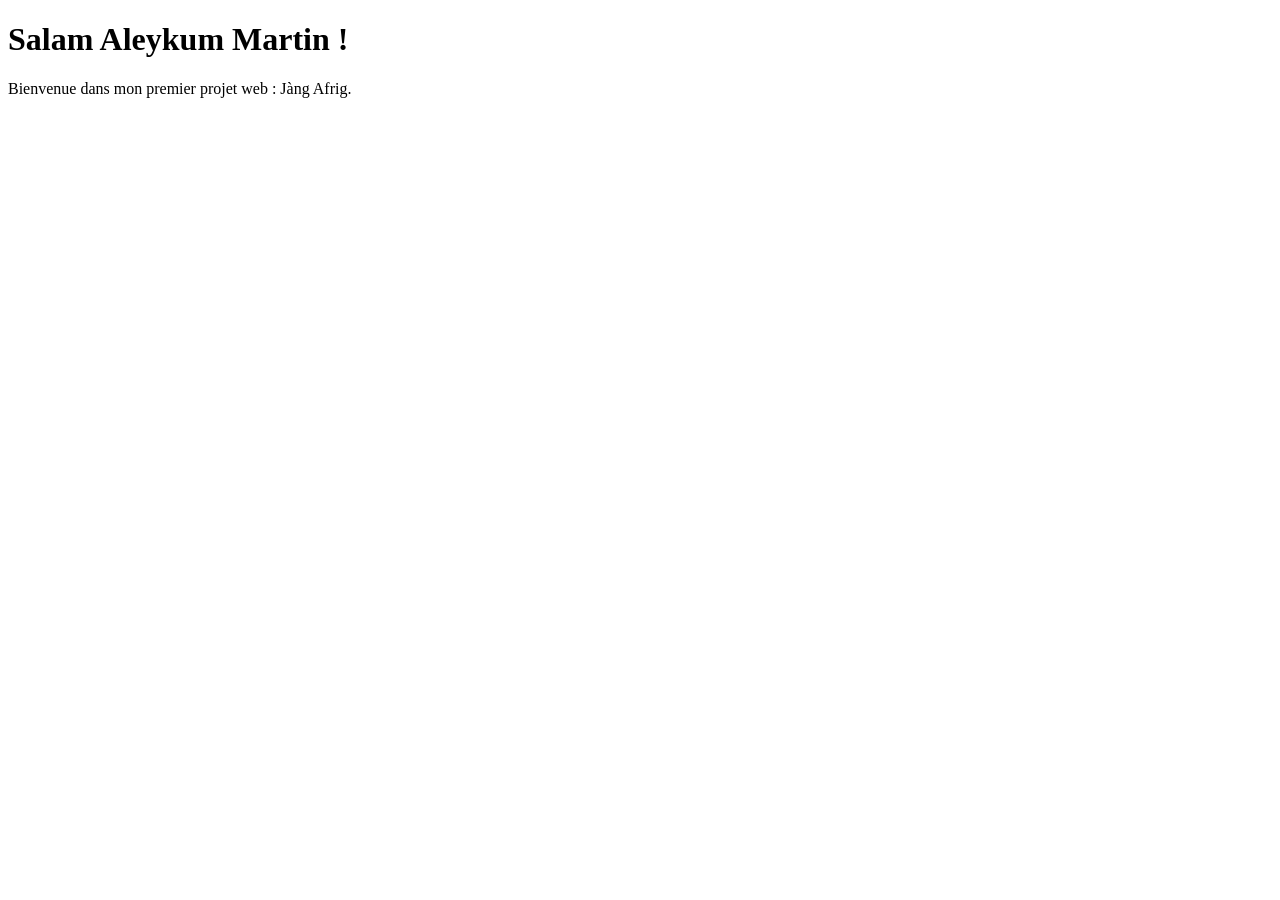
==== index.html @ 75e962ed "v0 : premier setup avec hello word" ====
<!DOCTYPE html>
<html lang="fr">
<head>
<meta charset="UTF-8">
<title>Hello Martin</title>
</head>
<body>
<h1>Salam Aleykum Martin !</h1>
<p>Bienvenue dans mon premier projet web : Jàng Afrig.</p>
</body>
</html>
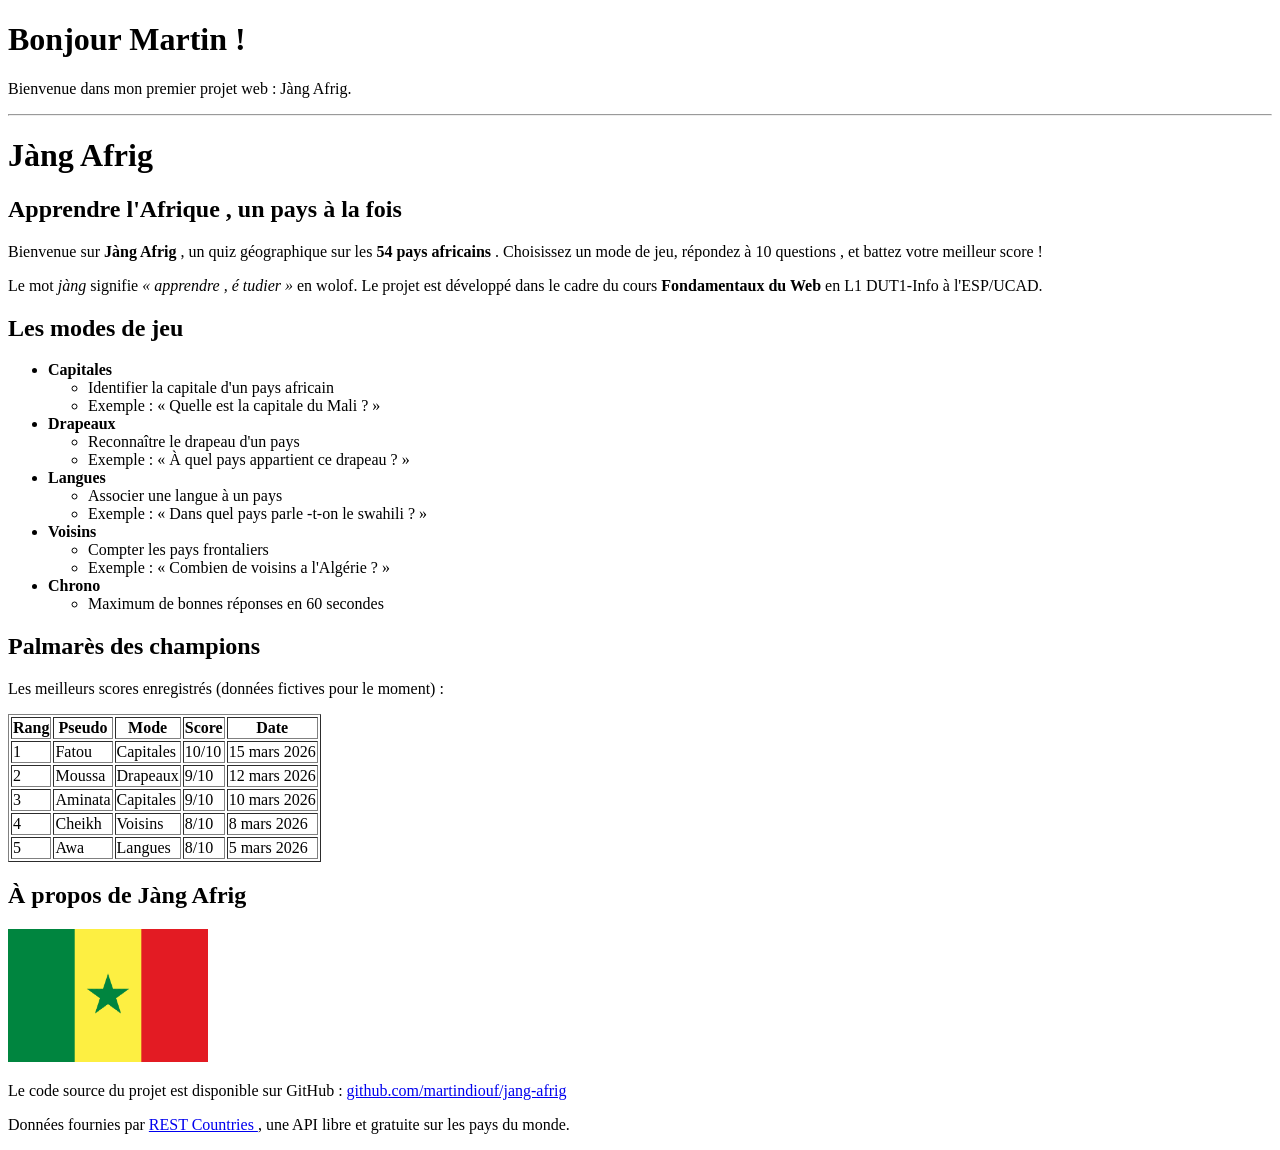
==== commit 714ce14f: "v0.1: page d'accueil HTML" ====
--- a/index.html
+++ b/index.html
@@ -5,7 +5,121 @@
 <title>Hello Martin</title>
 </head>
 <body>
-<h1>Salam Aleykum Martin !</h1>
+<h1>Bonjour Martin !</h1>
 <p>Bienvenue dans mon premier projet web : Jàng Afrig.</p>
+<hr>
+<h1>Jàng Afrig </h1>
+<h2>Apprendre l'Afrique , un pays à la fois </h2>
+<p>
+Bienvenue sur <strong >Jàng Afrig </strong >, un quiz géographique sur
+les
+<strong >54 pays africains </strong >. Choisissez un mode de jeu,
+répondez à
+10 questions , et battez votre meilleur score !
+</p>
+<p>Le mot <em>jàng</em> signifie <em>«&nbsp;apprendre , é
+tudier&nbsp;»</em>
+en wolof. Le projet est développé dans le cadre du cours
+<strong >Fondamentaux du Web </strong > en L1 DUT1-Info à l'ESP/UCAD.</p>
+    <h2>Les modes de jeu </h2>
+<ul>
+<li>
+<strong >Capitales </strong >
+<ul>
+<li>Identifier la capitale d'un pays africain </li>
+<li>Exemple : « Quelle est la capitale du Mali ? »</li>
+</ul>
+</li>
+<li>
+<strong >Drapeaux </strong >
+<ul>
+<li>Reconnaître le drapeau d'un pays </li>
+<li>Exemple : « À quel pays appartient ce drapeau ? »</li>
+</ul>
+</li>
+<li>
+<strong >Langues </strong >
+<ul>
+<li>Associer une langue à un pays </li>
+<li>Exemple : « Dans quel pays parle -t-on le swahili ? »</li>
+</ul>
+</li>
+<li>
+<strong >Voisins </strong >
+<ul>
+<li>Compter les pays frontaliers </li>
+<li>Exemple : « Combien de voisins a l'Algérie ? »</li>
+</ul>
+</li>
+<li>
+<strong >Chrono </strong >
+<ul>
+<li>Maximum de bonnes réponses en 60 secondes </li>
+</ul>
+</li>
+</ul>
+<h2>Palmarès des champions </h2>
+<p>Les meilleurs scores enregistrés (données fictives pour le moment)
+:</p>
+<table border="1">
+<tr>
+<th>Rang </th>
+<th>Pseudo </th>
+<th>Mode </th>
+<th>Score </th>
+<th>Date </th>
+</tr>
+<tr>
+<td>1</td>
+<td>Fatou </td>
+<td>Capitales </td>
+<td>10/10</td>
+<td>15 mars 2026</td>
+</tr>
+<tr>
+<td>2</td>
+<td>Moussa </td>
+<td>Drapeaux </td>
+<td>9/10</td>
+<td>12 mars 2026</td>
+</tr>
+<tr>
+<td>3</td>
+<td>Aminata </td>
+<td>Capitales </td>
+<td>9/10</td>
+<td>10 mars 2026</td>
+</tr>
+<tr>
+<td>4</td>
+<td>Cheikh </td>
+<td>Voisins </td>
+<td>8/10</td>
+<td>8 mars 2026</td>
+</tr>
+<tr>
+<td>5</td>
+<td>Awa </td>
+<td>Langues </td>
+<td>8/10</td>
+<td>5 mars 2026</td>
+</tr>
+</table >
+<h2>À propos de Jàng Afrig </h2>
+<p>
+<img src="images/drapeau.png" alt="Drapeau africain" width="200">
+</p>
+<p>
+Le code source du projet est disponible sur GitHub :
+<a href="https://github.com/martindiouf/jang-afrig.git">
+github.com/martindiouf/jang-afrig
+</a>
+</p>
+<p>
+Données fournies par
+<a href="https://restcountries.com">REST Countries </a>,
+une API libre et gratuite sur les pays du monde.
+</p>
+
 </body>
 </html>
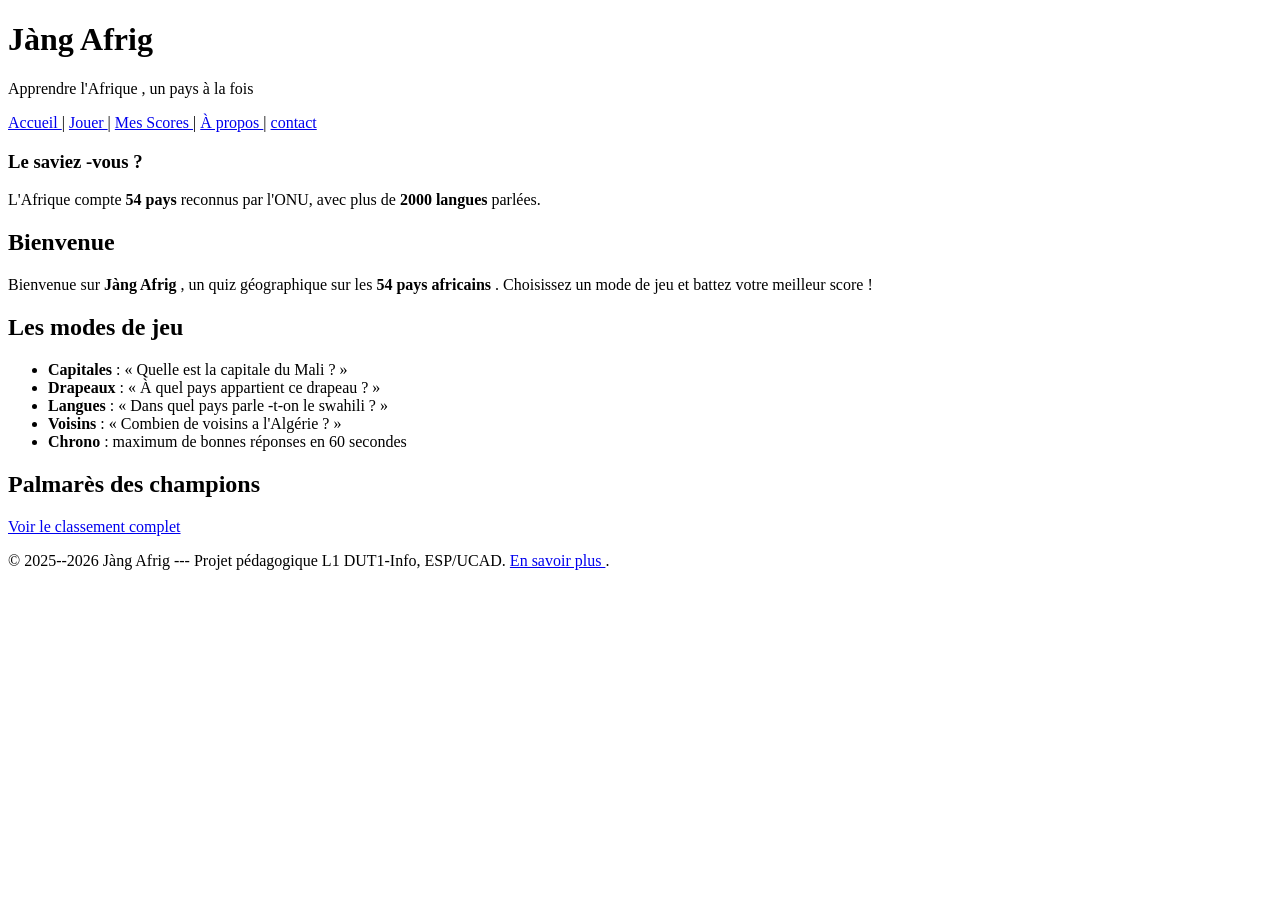
==== commit 7e7e40d5: "v0.2 : 5 pages HTML semantiques + formulaire" ====
--- a/index.html
+++ b/index.html
@@ -5,121 +5,62 @@
 <title>Hello Martin</title>
 </head>
 <body>
-<h1>Bonjour Martin !</h1>
-<p>Bienvenue dans mon premier projet web : Jàng Afrig.</p>
-<hr>
+<header >
 <h1>Jàng Afrig </h1>
-<h2>Apprendre l'Afrique , un pays à la fois </h2>
+<p>Apprendre l'Afrique , un pays à la fois </p>
+</header >
+<nav>
+<a href="index.html">Accueil </a> |
+<a href="quiz.html">Jouer </a> |
+<a href="scores.html">Mes Scores </a> |
+<a href="apropos.html">À propos </a> |
+<a href="contact.html">contact</a>
+</nav>
+<main>
+    <aside >
+<h3>Le saviez -vous ?</h3>
 <p>
-Bienvenue sur <strong >Jàng Afrig </strong >, un quiz géographique sur
-les
-<strong >54 pays africains </strong >. Choisissez un mode de jeu,
-répondez à
-10 questions , et battez votre meilleur score !
+L'Afrique compte <strong >54 pays </strong > reconnus par l'ONU,
+avec plus de <strong >2000 langues </strong > parlées.
 </p>
-<p>Le mot <em>jàng</em> signifie <em>«&nbsp;apprendre , é
-tudier&nbsp;»</em>
-en wolof. Le projet est développé dans le cadre du cours
-<strong >Fondamentaux du Web </strong > en L1 DUT1-Info à l'ESP/UCAD.</p>
-    <h2>Les modes de jeu </h2>
+</aside >
+<section >
+<h2>Bienvenue </h2>
+<p>
+Bienvenue sur <strong >Jàng Afrig </strong >, un quiz
+géographique sur les
+<strong >54 pays africains </strong >. Choisissez un mode de
+jeu et battez
+votre meilleur score !
+</p>
+</section >
+<section >
+<h2>Les modes de jeu </h2>
 <ul>
-<li>
-<strong >Capitales </strong >
-<ul>
-<li>Identifier la capitale d'un pays africain </li>
-<li>Exemple : « Quelle est la capitale du Mali ? »</li>
+<li><strong >Capitales </strong > : « Quelle est la capitale
+du Mali ? »</li>
+<li><strong >Drapeaux </strong > : « À quel pays appartient
+ce drapeau ? »</li>
+<li><strong >Langues </strong > : « Dans quel pays
+parle -t-on le swahili ? »</li>
+<li><strong >Voisins </strong > : « Combien de voisins a
+l'Algérie ? »</li>
+<li><strong >Chrono </strong > : maximum de bonnes réponses
+en 60 secondes </li>
 </ul>
-</li>
-<li>
-<strong >Drapeaux </strong >
-<ul>
-<li>Reconnaître le drapeau d'un pays </li>
-<li>Exemple : « À quel pays appartient ce drapeau ? »</li>
-</ul>
-</li>
-<li>
-<strong >Langues </strong >
-<ul>
-<li>Associer une langue à un pays </li>
-<li>Exemple : « Dans quel pays parle -t-on le swahili ? »</li>
-</ul>
-</li>
-<li>
-<strong >Voisins </strong >
-<ul>
-<li>Compter les pays frontaliers </li>
-<li>Exemple : « Combien de voisins a l'Algérie ? »</li>
-</ul>
-</li>
-<li>
-<strong >Chrono </strong >
-<ul>
-<li>Maximum de bonnes réponses en 60 secondes </li>
-</ul>
-</li>
-</ul>
+</section >
+<section >
 <h2>Palmarès des champions </h2>
-<p>Les meilleurs scores enregistrés (données fictives pour le moment)
-:</p>
-<table border="1">
-<tr>
-<th>Rang </th>
-<th>Pseudo </th>
-<th>Mode </th>
-<th>Score </th>
-<th>Date </th>
-</tr>
-<tr>
-<td>1</td>
-<td>Fatou </td>
-<td>Capitales </td>
-<td>10/10</td>
-<td>15 mars 2026</td>
-</tr>
-<tr>
-<td>2</td>
-<td>Moussa </td>
-<td>Drapeaux </td>
-<td>9/10</td>
-<td>12 mars 2026</td>
-</tr>
-<tr>
-<td>3</td>
-<td>Aminata </td>
-<td>Capitales </td>
-<td>9/10</td>
-<td>10 mars 2026</td>
-</tr>
-<tr>
-<td>4</td>
-<td>Cheikh </td>
-<td>Voisins </td>
-<td>8/10</td>
-<td>8 mars 2026</td>
-</tr>
-<tr>
-<td>5</td>
-<td>Awa </td>
-<td>Langues </td>
-<td>8/10</td>
-<td>5 mars 2026</td>
-</tr>
-</table >
-<h2>À propos de Jàng Afrig </h2>
+<p><a href="scores.html">Voir le classement complet </a></p>
+</section >
+</main>
+<footer >
 <p>
-<img src="images/drapeau.png" alt="Drapeau africain" width="200">
+&copy; 2025--2026 Jàng Afrig --- Projet pédagogique L1
+DUT1-Info, ESP/UCAD.
+<a href="apropos.html">En savoir plus </a>.
 </p>
-<p>
-Le code source du projet est disponible sur GitHub :
-<a href="https://github.com/martindiouf/jang-afrig.git">
-github.com/martindiouf/jang-afrig
-</a>
-</p>
-<p>
-Données fournies par
-<a href="https://restcountries.com">REST Countries </a>,
-une API libre et gratuite sur les pays du monde.
-</p>
-
+</footer >
 </body>
 </html>
+
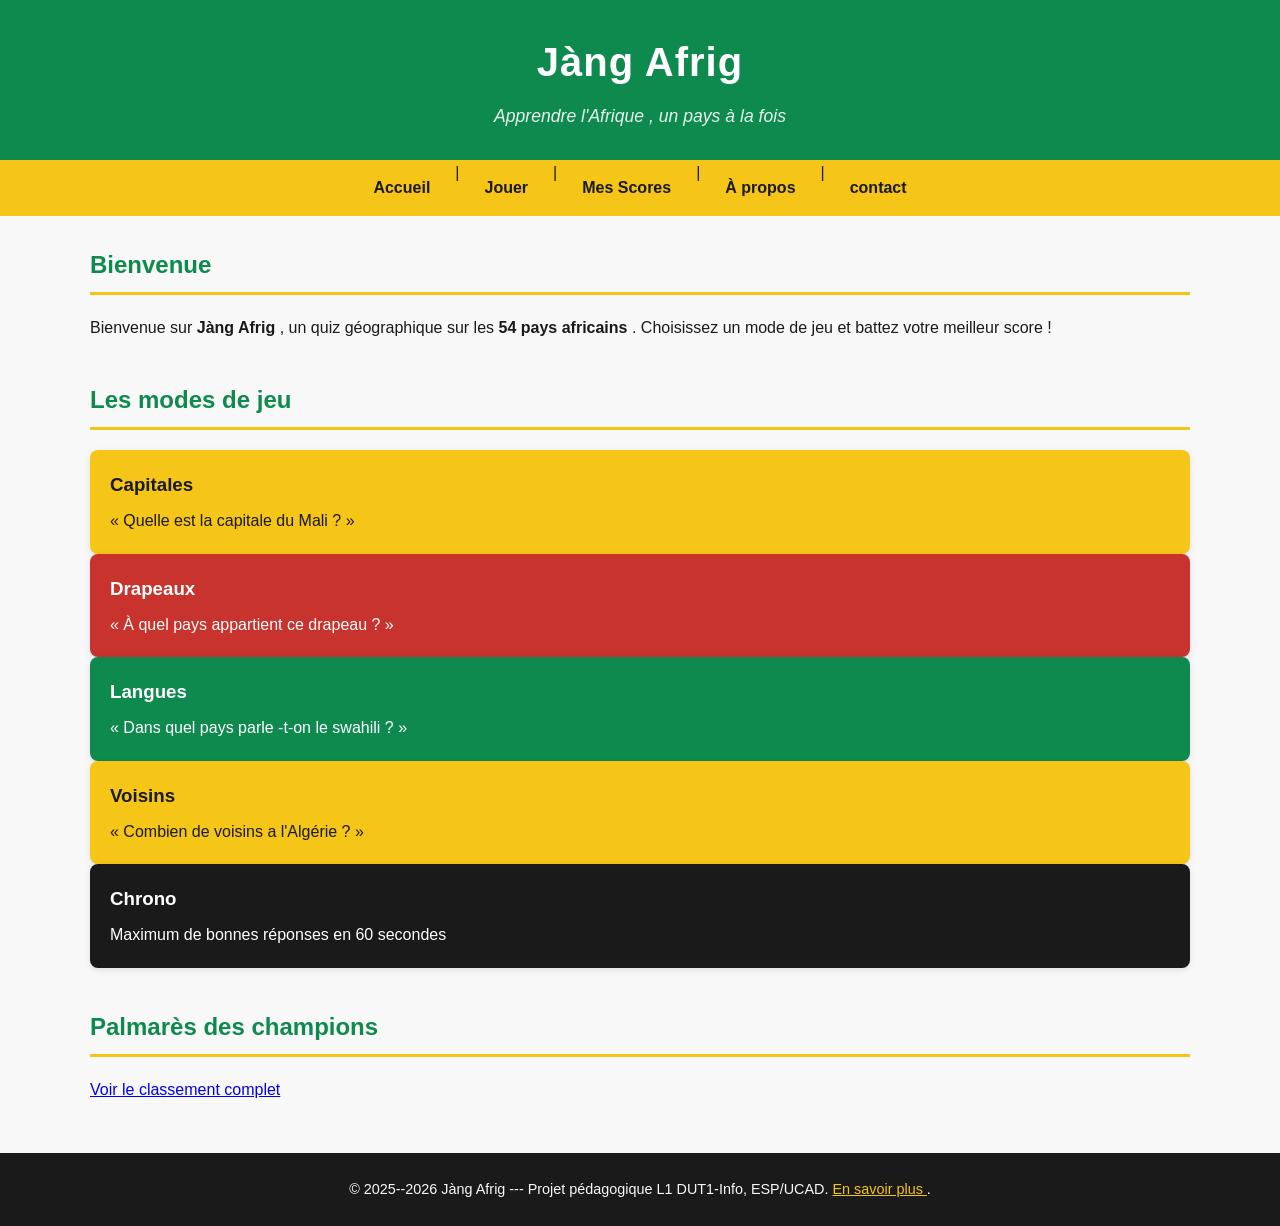
==== commit 53bbf914: "v0.3 : CSS panafricain + Google Forms" ====
--- a/index.html
+++ b/index.html
@@ -2,8 +2,15 @@
 <html lang="fr">
 <head>
 <meta charset="UTF-8">
-<title>Hello Martin</title>
+<title>Janf Afrig</title>
+<link rel="preconnect" href="https://fonts.googleapis.com">
+<link rel="preconnect" href="https://fonts.gstatic.com" crossorigin >
+<link
+href="https://fonts.googleapis.com/css2?family=Poppins:wght@400;600&family=Montserrat:wght@600;700&display=swap"
+rel="stylesheet">
+<link rel="stylesheet" href="style.css">
 </head>
+
 <body>
 <header >
 <h1>Jàng Afrig </h1>
@@ -17,13 +24,7 @@
 <a href="contact.html">contact</a>
 </nav>
 <main>
-    <aside >
-<h3>Le saviez -vous ?</h3>
-<p>
-L'Afrique compte <strong >54 pays </strong > reconnus par l'ONU,
-avec plus de <strong >2000 langues </strong > parlées.
-</p>
-</aside >
+    
 <section >
 <h2>Bienvenue </h2>
 <p>
@@ -36,20 +37,29 @@
 </section >
 <section >
 <h2>Les modes de jeu </h2>
-<ul>
-<li><strong >Capitales </strong > : « Quelle est la capitale
-du Mali ? »</li>
-<li><strong >Drapeaux </strong > : « À quel pays appartient
-ce drapeau ? »</li>
-<li><strong >Langues </strong > : « Dans quel pays
-parle -t-on le swahili ? »</li>
-<li><strong >Voisins </strong > : « Combien de voisins a
-l'Algérie ? »</li>
-<li><strong >Chrono </strong > : maximum de bonnes réponses
-en 60 secondes </li>
-</ul>
-</section >
-<section >
+<div class="modes-grille">
+<div class="carte-mode carte-jaune">
+<h3>Capitales </h3>
+<p>« Quelle est la capitale du Mali ? »</p>
+</div>
+<div class="carte-mode carte-rouge">
+<h3>Drapeaux </h3>
+<p>« À quel pays appartient ce drapeau ? »</p>
+</div>
+<div class="carte-mode carte-vert">
+<h3>Langues </h3>
+<p>« Dans quel pays parle -t-on le swahili ? »</p>
+</div>
+<div class="carte-mode carte-jaune">
+<h3>Voisins </h3>
+<p>« Combien de voisins a l'Algérie ? »</p>
+</div>
+<div class="carte-mode carte-noire">
+<h3>Chrono </h3>
+<p>Maximum de bonnes réponses en 60 secondes </p>
+</div>
+</div>
+</section ><section >
 <h2>Palmarès des champions </h2>
 <p><a href="scores.html">Voir le classement complet </a></p>
 </section >
--- a/style.css
+++ b/style.css
@@ -0,0 +1,177 @@
+/* ===== Reset minimal ===== */
+* {
+box-sizing: border -box;
+margin: 0;
+padding: 0;
+}
+body {
+font-family: sans-serif;
+line-height: 1.6;
+color: #1A1A1A;
+background-color: #F8F8F8;
+}
+/* ===== Palette panafricaine ===== */
+:root {
+--vert: #0E8A4F;
+--jaune: #F5C518;
+--rouge: #C8332E;
+--noir: #1A1A1A;
+--blanc-casse: #F8F8F8;
+}
+body {
+font-family: 'Poppins ', sans-serif;
+line-height: 1.6;
+color: var(--noir);
+background-color: var(--blanc -casse);
+}
+h1, h2, h3 {
+font-family: 'Montserrat ', sans-serif;
+font-weight: 700;
+}
+/* ===== Header ===== */
+header {
+background-color: var(--vert);
+color: white;
+padding: 30px 20px;
+text-align: center;
+}
+header h1 {
+font-size: 2.5rem;
+margin-bottom: 8px;
+letter-spacing: 1px;
+}
+header p {
+font-size: 1.1rem;
+opacity: 0.9;
+font-style: italic;
+}
+/* ===== Navigation ===== */
+nav {
+background-color: var(--jaune);
+padding: 0;
+display: flex;
+justify-content: center;
+flex-wrap: wrap;
+}
+nav a {
+color: var(--noir);
+text-decoration: none;
+font-weight: 600;
+padding: 15px 25px;
+transition: background -color 0.2s;
+}
+nav a:hover {
+    background-color: var(--vert);
+color: white;
+}
+/* ===== Section principale ===== */
+main {
+max-width: 1100px;
+margin: 30px auto;
+padding: 0 20px;
+}
+main section {
+margin-bottom: 40px;
+}
+main h2 {
+color: var(--vert);
+border-bottom: 3px solid var(--jaune);
+padding-bottom: 8px;
+margin-bottom: 20px;
+}
+/* ===== Grille de cartes (Flexbox) ===== */
+.modes -grille {
+display: flex;
+flex-wrap: wrap;
+gap: 15px;
+}
+.carte-mode {
+flex: 1 1 200px;
+padding: 20px;
+border-radius: 8px;
+color: var(--noir);
+box-shadow: 0 2px 6px rgba(0, 0, 0, 0.1);
+transition: background-color 0.3s ease, color 0.3 ease;
+}
+.carte-mode:hover {
+   background-color: var(--noir);
+   
+}
+.carte-mode h3 {
+margin-bottom: 8px;
+}
+.carte-jaune { background-color: var(--jaune); }
+.carte-rouge { background-color: var(--rouge); color: white; }
+.carte-vert { background-color: var(--vert); color: white; }
+.carte-noire { background-color: #1A1A1A; color: white; border: #F5C518;}
+/* ===== Boutons ===== */
+.btn {
+display: inline -block;
+padding: 12px 28px;
+font-size: 1rem;
+font-weight: 600;
+border: none;
+border-radius: 6px;
+cursor: pointer;
+text-decoration: none;
+transition: background -color 0.2s, transform 0.1s;
+}
+.btn-primary {
+background-color: var(--vert);
+color: white;
+}
+.btn-primary:hover {
+background-color: #0a6e3f; /* vert plus foncé */
+}
+.btn-primary:active {
+transform: scale(0.97);
+}
+.btn-secondary {
+background-color: var(--blanc -casse);
+color: var(--noir);
+border: 2px solid var(--noir);
+}
+.btn-secondary:hover {
+background-color: var(--noir);
+color: white;
+}
+/* ===== Tableaux ===== */
+table {
+width: 100%;
+border-collapse: collapse;
+margin-top: 15px;
+box-shadow: 0 2px 6px rgba(0, 0, 0, 0.05);
+}
+th {
+background-color: var(--vert);
+color: white;
+padding: 12px;
+text-align: left;
+}
+td {
+padding: 10px 12px;
+border-bottom: 1px solid #e0e0e0;
+}
+/* Lignes alternées (zébrures) */
+tr:nth-child(even) td {
+background-color: rgba(245, 197, 24, 0.08);
+}
+tr:hover td {
+background-color: rgba(14, 138, 79, 0.1);
+}
+/* ===== Footer ===== */
+footer {
+background-color: var(--noir);
+color: var(--blanc-casse);
+padding: 25px 20px;
+text-align: center;
+margin-top: 50px;
+font-size: 0.9rem;
+}
+footer a {
+    color: var(--jaune);
+text-decoration: underline;
+}
+footer a:hover {
+color: white;
+}
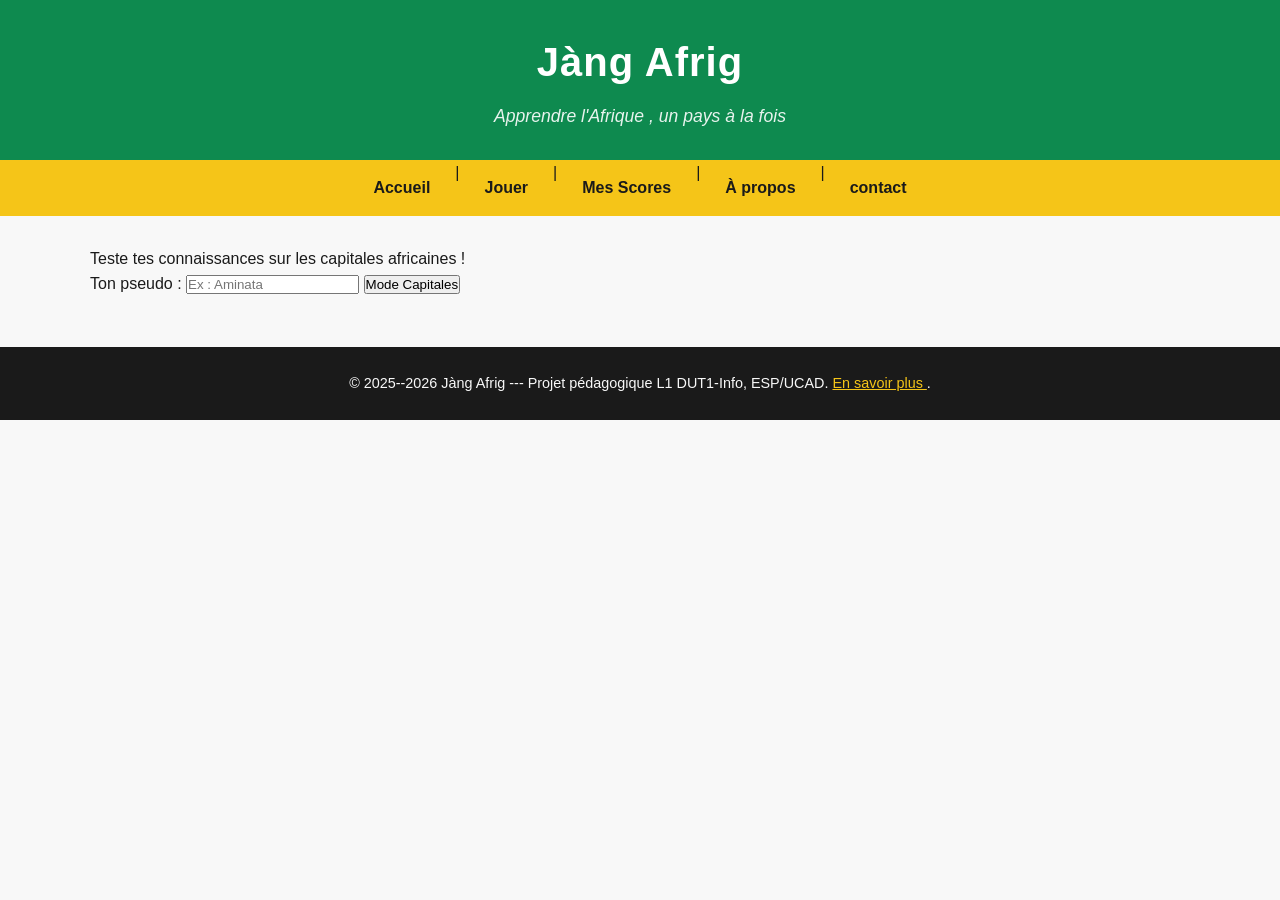
==== commit c3786825: "Lab 7 : premier quiz fonctionnel (DOM + evenements)" ====
--- a/index.html
+++ b/index.html
@@ -7,8 +7,10 @@
 <link rel="preconnect" href="https://fonts.gstatic.com" crossorigin >
 <link
 href="https://fonts.googleapis.com/css2?family=Poppins:wght@400;600&family=Montserrat:wght@600;700&display=swap"
-rel="stylesheet">
+rel="stylesheet"> 
 <link rel="stylesheet" href="style.css">
+<script src="data.js" defer></script>
+<script src="script.js" defer></script>
 </head>
 
 <body>
@@ -24,45 +26,30 @@
 <a href="contact.html">contact</a>
 </nav>
 <main>
-    
-<section >
-<h2>Bienvenue </h2>
-<p>
-Bienvenue sur <strong >Jàng Afrig </strong >, un quiz
-géographique sur les
-<strong >54 pays africains </strong >. Choisissez un mode de
-jeu et battez
-votre meilleur score !
-</p>
-</section >
-<section >
-<h2>Les modes de jeu </h2>
-<div class="modes-grille">
-<div class="carte-mode carte-jaune">
-<h3>Capitales </h3>
-<p>« Quelle est la capitale du Mali ? »</p>
+<!-- ÉCRAN 1 : ACCUEIL -->
+<section id="accueil">
+<p>Teste tes connaissances sur les capitales africaines !</p>
+<label for="pseudo">Ton pseudo :</label>
+<input type="text" id="pseudo" placeholder="Ex : Aminata">
+<button id="btn-commencer">Mode Capitales</button>
+</section>
+<!-- ÉCRAN 2 : QUIZ -->
+<section id="quiz" class="cachee">
+<p id="progression">Question 1 / 10</p>
+<h2 id="enonce">Énoncé de la question</h2>
+<div id="reponses">
+<button class="reponse">Réponse A</button>
+<button class="reponse">Réponse B</button>
+<button class="reponse">Réponse C</button>
+<button class="reponse">Réponse D</button>
 </div>
-<div class="carte-mode carte-rouge">
-<h3>Drapeaux </h3>
-<p>« À quel pays appartient ce drapeau ? »</p>
-</div>
-<div class="carte-mode carte-vert">
-<h3>Langues </h3>
-<p>« Dans quel pays parle -t-on le swahili ? »</p>
-</div>
-<div class="carte-mode carte-jaune">
-<h3>Voisins </h3>
-<p>« Combien de voisins a l'Algérie ? »</p>
-</div>
-<div class="carte-mode carte-noire">
-<h3>Chrono </h3>
-<p>Maximum de bonnes réponses en 60 secondes </p>
-</div>
-</div>
-</section ><section >
-<h2>Palmarès des champions </h2>
-<p><a href="scores.html">Voir le classement complet </a></p>
-</section >
+</section>
+<!-- ÉCRAN 3 : RÉSULTAT -->
+<section id="resultat" class="cachee">
+<h2>Quiz terminé !</h2>
+<p id="score-final">Ton score</p>
+<button id="btn-rejouer">Rejouer</button>
+</section>
 </main>
 <footer >
 <p>
--- a/style.css
+++ b/style.css
@@ -174,4 +174,6 @@
 }
 footer a:hover {
 color: white;
-}+}
+
+.cachee { display: none; }
